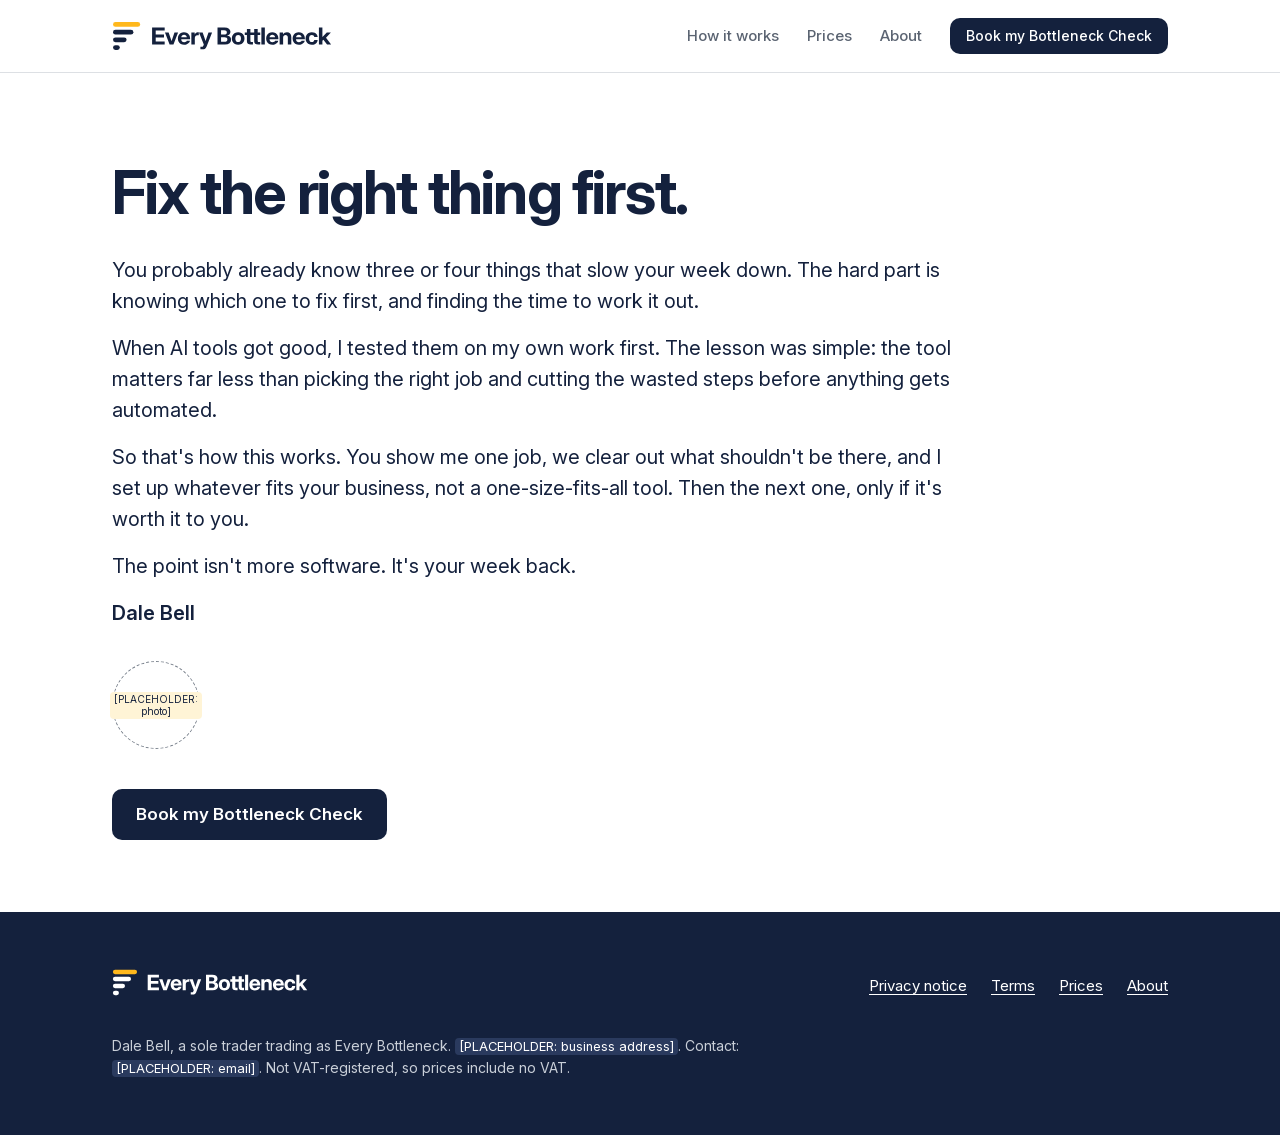
==== about/index.html @ 40b59c37 "Every Bottleneck site: first commit (all 7 pages reviewed and signed off) Co-Authored-By: Claude Opu" ====
<!doctype html>
<html lang="en-GB">
<head>
<meta charset="utf-8">
<meta name="viewport" content="width=device-width, initial-scale=1">
<title>About | Every Bottleneck</title>
<meta name="description" content="Fix the right thing first. The point isn't more software. It's your week back.">
<!-- Hidden from search engines until launch. Remove this line on launch day. -->
<meta name="robots" content="noindex">
<meta name="theme-color" content="#14213D">
<link rel="icon" href="/assets/brand/icon.svg" type="image/svg+xml">
<link rel="icon" href="/assets/brand/icon-32.png" sizes="32x32" type="image/png">
<link rel="apple-touch-icon" href="/assets/brand/apple-touch-icon.png">
<link rel="manifest" href="/site.webmanifest">
<link rel="preload" href="/assets/fonts/InterVariable-latin.woff2" as="font" type="font/woff2" crossorigin>
<link rel="stylesheet" href="/assets/css/site.css?v=6">
</head>
<body>
<a class="skip-link" href="#main">Skip to content</a>
<header class="site-header">
  <div class="wrap">
    <a class="brand" href="/" aria-label="Every Bottleneck, home"><img src="/assets/brand/logo.svg" alt="Every Bottleneck" width="220" height="33"></a>
    <button class="nav-toggle" type="button" aria-expanded="false" aria-controls="site-nav">Menu</button>
    <nav id="site-nav" class="site-nav" aria-label="Main">
      <ul>
        <li><a href="/#how-it-works">How it works</a></li>
        <li><a href="/prices/">Prices</a></li>
        <li><a href="/about/">About</a></li>
        <li><a class="btn" href="/#check">Book my Bottleneck Check</a></li>
      </ul>
    </nav>
  </div>
</header>
<main id="main">

<div class="wrap page-head">
  <h1>Fix the right thing first.</h1>
</div>
<div class="wrap prose letter">
  <p>You probably already know three or four things that slow your week down. The hard part is knowing which one to fix first, and finding the time to work it out.</p>
  <p>When AI tools got good, I tested them on my own work first. The lesson was simple: the tool matters far less than picking the right job and cutting the wasted steps before anything gets automated.</p>
  <p>So that's how this works. You show me one job, we clear out what shouldn't be there, and I set up whatever fits your business, not a one-size-fits-all tool. Then the next one, only if it's worth it to you.</p>
  <p>The point isn't more software. It's your week back.</p>
  <p class="signoff">Dale Bell</p>
  <div class="founder" style="margin:32px 0 40px"><div class="photo-slot"><span class="ph">[PLACEHOLDER: photo]</span></div></div>
  <a class="btn" href="/#check">Book my Bottleneck Check</a>
</div>
</main>
<footer class="site-footer">
  <div class="wrap">
    <div class="footer-grid">
      <a class="brand" href="/" aria-label="Every Bottleneck, home"><img src="/assets/brand/logo-reversed.svg" alt="Every Bottleneck" width="196" height="29"></a>
      <ul class="footer-links">
        <li><a href="/privacy/">Privacy notice</a></li>
        <li><a href="/terms/">Terms</a></li>
        <li><a href="/prices/">Prices</a></li>
        <li><a href="/about/">About</a></li>
      </ul>
    </div>
    <p class="legal">Dale Bell, a sole trader trading as Every Bottleneck. <span class="ph">[PLACEHOLDER: business address]</span>. Contact: <span class="ph">[PLACEHOLDER: email]</span>. Not VAT-registered, so prices include no VAT.</p>
  </div>
</footer>
<div class="sticky-cta" hidden><a class="btn btn-block" href="/#check">Book my Bottleneck Check</a></div>
<script src="/assets/js/site.js" defer></script>
</body>
</html>
---- assets/css/site.css ----
/* Every Bottleneck site styles. Values come from the Brand Guidelines (colours, type scale, spacing, components). */

@font-face {
  font-family: "Inter";
  src: url("/assets/fonts/InterVariable-latin.woff2") format("woff2");
  font-weight: 400 700;
  font-style: normal;
  font-display: swap;
}

:root {
  --navy: #14213D;
  --amber: #FFB81C;
  --white: #FFFFFF;
  --mist: #F4F5F6;
  --steel: #5B6472;
  --line: #DDE0E4;
  --field: #7A828D;
  --focus: #2350D8;

  --font: "Inter", -apple-system, BlinkMacSystemFont, "Segoe UI", Roboto, Helvetica, Arial, sans-serif;
  --radius-btn: 10px;
  --radius-card: 16px;
  --wrap: 1120px;
  --gutter: 16px;
}

*, *::before, *::after { box-sizing: border-box; }
html { -webkit-text-size-adjust: 100%; scroll-behavior: smooth; }
@media (prefers-reduced-motion: reduce) { html { scroll-behavior: auto; } }

body {
  margin: 0;
  background: var(--white);
  color: var(--navy);
  font-family: var(--font);
  font-size: 17px;
  line-height: 1.55;
  font-optical-sizing: auto;
  text-rendering: optimizeLegibility;
}
@media (min-width: 768px) { body { font-size: 18px; } }

img, svg { max-width: 100%; height: auto; display: block; }
a { color: var(--navy); text-underline-offset: 3px; }
a:hover { text-decoration-thickness: 2px; }
:focus-visible { outline: 3px solid var(--focus); outline-offset: 2px; border-radius: 4px; }

.skip-link { position: absolute; left: -9999px; top: 8px; background: var(--navy); color: var(--white); padding: 10px 16px; border-radius: 8px; z-index: 100; }
.skip-link:focus { left: 8px; }

.wrap { max-width: var(--wrap); margin: 0 auto; padding: 0 var(--gutter); }
@media (min-width: 768px) { :root { --gutter: 32px; } }

/* ---------- Type ---------- */
h1, h2, h3 { margin: 0 0 16px; line-height: 1.1; }
h1 { font-size: 40px; font-weight: 700; letter-spacing: -0.03em; }
h2 { font-size: 28px; font-weight: 600; letter-spacing: -0.02em; }
h3 { font-size: 17px; font-weight: 600; line-height: 1.3; letter-spacing: 0; margin-bottom: 6px; }
@media (min-width: 768px) {
  h1 { font-size: 60px; line-height: 1.04; }
  h2 { font-size: 36px; }
  h3 { font-size: 18px; }
}
p { margin: 0 0 16px; max-width: 65ch; }
.lead { font-size: 19px; color: var(--steel); max-width: 34ch; }
.no-cap { max-width: none; }
@media (min-width: 768px) { .lead { font-size: 20px; } }
.muted { color: var(--steel); }
.small { font-size: 14px; }

/* ---------- Header ---------- */
.site-header { border-bottom: 1px solid var(--line); background: var(--white); }
.site-header .wrap { display: flex; align-items: center; justify-content: space-between; gap: 24px; min-height: 72px; }
.brand { display: inline-flex; align-items: center; }
.brand img { width: 196px; height: auto; }
@media (min-width: 768px) { .brand img { width: 220px; } }

.nav-toggle {
  font: inherit; font-size: 15px; font-weight: 600; color: var(--navy);
  background: none; border: 1px solid var(--field); border-radius: 8px;
  padding: 8px 14px; min-height: 44px; cursor: pointer;
}
.site-nav { display: none; }
.site-nav.is-open { display: block; position: absolute; left: 0; right: 0; top: 72px; background: var(--white); border-bottom: 1px solid var(--line); z-index: 50; }
.site-nav ul { list-style: none; margin: 0; padding: 8px var(--gutter) 20px; }
.site-nav li a { display: block; padding: 12px 0; text-decoration: none; font-weight: 500; }
.site-nav .btn { margin-top: 8px; }
.site-header { position: relative; }

@media (min-width: 900px) {
  .nav-toggle { display: none; }
  .site-nav, .site-nav.is-open { display: block; position: static; border: 0; }
  .site-nav ul { display: flex; align-items: center; gap: 28px; padding: 0; }
  .site-nav li a { padding: 8px 0; font-size: 15px; color: var(--steel); }
  .site-nav li a:hover { color: var(--navy); }
  .site-nav li a.btn { color: var(--white); margin: 0; padding: 10px 16px; font-size: 14px; min-height: 0; }
}

/* ---------- Buttons ---------- */
.btn {
  display: inline-block; background: var(--navy); color: var(--white);
  font-weight: 600; font-size: 17px; line-height: 1.2;
  padding: 15px 24px; border-radius: var(--radius-btn);
  text-decoration: none; text-align: center; border: 0; min-height: 48px;
}
.btn:hover { background: #0D1730; text-decoration: none; }
.btn-block { display: block; width: 100%; }
.reassure { font-size: 14px; color: var(--steel); margin-top: 14px; }

/* ---------- Sections ---------- */
.section { padding: 64px 0; }
@media (min-width: 768px) { .section { padding: 96px 0; } }
.section.mist { background: var(--mist); }
.section-head { max-width: 640px; margin-bottom: 32px; }

/* Hero */
.hero { padding: 48px 0 64px; }
@media (min-width: 768px) { .hero { padding: 88px 0 104px; } }
.hero-grid { display: grid; gap: 40px; align-items: center; }
@media (min-width: 900px) { .hero-grid { grid-template-columns: 1.15fr 0.85fr; gap: 56px; } }
.brandline { font-size: 17px; color: var(--steel); margin-bottom: 16px; }
.brandline strong { color: var(--navy); font-weight: 600; }
.hero .lead { margin-bottom: 32px; }

/* The "Fix first" list: the brand's signature illustration (one amber element only) */
.fixlist { background: var(--mist); border-radius: var(--radius-card); padding: 20px; }
.fixlist-cap { font-size: 13px; color: var(--steel); margin: 0 0 12px; }
.fixlist ul { list-style: none; margin: 0; padding: 0; }
.fixlist li { display: flex; align-items: center; gap: 12px; background: var(--white); border-radius: 10px; padding: 14px; margin-bottom: 8px; font-size: 16px; line-height: 1.35; }
.fixlist li:last-child { margin-bottom: 0; }
.fixlist .bar { width: 5px; align-self: stretch; border-radius: 3px; background: var(--line); flex: none; }
.fixlist li.first { box-shadow: inset 0 0 0 1.5px var(--navy); }
.fixlist li.first .bar { background: var(--amber); }
.fixlist .tag { margin-left: auto; font-size: 13px; font-weight: 600; background: var(--amber); color: var(--navy); padding: 3px 8px; border-radius: 6px; white-space: nowrap; }

/* Problem story */
.story p { font-size: 19px; max-width: 60ch; }
@media (min-width: 768px) { .story p { font-size: 21px; line-height: 1.5; } }

/* What I look at: four points, deliberately not identical cards */
.points { display: grid; gap: 0; border-top: 1px solid var(--line); }
@media (min-width: 768px) { .points { grid-template-columns: 1fr 1fr; column-gap: 48px; } }
.points > div { padding: 24px 0; border-bottom: 1px solid var(--line); }
.points p { margin: 0; color: var(--steel); }

/* How it works: a real sequence, so numbered */
.steps { list-style: none; margin: 0; padding: 0; display: grid; gap: 32px; counter-reset: step; }
@media (min-width: 900px) { .steps { grid-template-columns: repeat(3, 1fr); gap: 40px; } }
.steps li { counter-increment: step; }
.steps li::before { content: counter(step); display: inline-flex; align-items: center; justify-content: center; width: 36px; height: 36px; border-radius: 50%; border: 1.5px solid var(--navy); font-weight: 600; font-size: 16px; margin-bottom: 14px; }
.steps p { margin: 0; color: var(--steel); }
/* Button under the steps: left on phones (in line with the stacked steps), centred from tablet up */
.steps-cta { margin: 40px 0 0; max-width: none; }
@media (min-width: 768px) { .steps-cta { text-align: center; } }

/* For / not for */
.fit { display: grid; gap: 24px; }
@media (min-width: 768px) { .fit { grid-template-columns: 1fr 1fr; gap: 32px; } }
.fit > div { background: var(--white); border-radius: var(--radius-card); padding: 24px; }
.section.mist .fit > div { background: var(--white); }
.fit p { margin: 0; }

/* Ladder and prices */
.ladder { display: grid; gap: 16px; margin-bottom: 24px; }
@media (min-width: 768px) { .ladder { grid-template-columns: 1fr 1fr; } }
.ladder > div { border: 1px solid var(--line); border-radius: var(--radius-card); padding: 24px; }
.price { font-weight: 600; }

.offers { display: grid; gap: 24px; }
.offer { border: 1px solid var(--line); border-radius: var(--radius-card); padding: 28px; max-width: 800px; }
.offer.feature { background: var(--mist); border-color: var(--mist); }
.offer h2 { font-size: 24px; margin-bottom: 4px; }
@media (min-width: 768px) { .offer h2 { font-size: 28px; } }
.offer .price { font-size: 18px; margin-bottom: 16px; }
.guarantee { border-left: 3px solid var(--navy); padding-left: 14px; }
.offer .btn { margin-top: 8px; }

/* Check form section */
.check-grid { display: grid; gap: 40px; }
@media (min-width: 900px) { .check-grid { grid-template-columns: 0.8fr 1.2fr; gap: 56px; align-items: start; } }
.founder { display: flex; gap: 16px; align-items: flex-start; margin-top: 24px; }
.photo-slot { width: 88px; height: 88px; border-radius: 50%; background: var(--white); border: 1.5px dashed var(--field); flex: none; display: flex; align-items: center; justify-content: center; text-align: center; font-size: 11px; line-height: 1.2; color: var(--steel); padding: 8px; }
.founder p { margin: 0; }
.form-slot { background: var(--white); border: 1.5px dashed var(--field); border-radius: var(--radius-card); padding: 32px 24px; min-height: 320px; display: flex; flex-direction: column; justify-content: center; }
.form-slot p { margin: 0 0 8px; }

/* Placeholder marker: visible on purpose until the real content exists */
.ph { background: #FFF4D6; color: var(--navy); padding: 1px 4px; border-radius: 4px; font-size: 0.92em; }

/* FAQ */
.faq { max-width: 760px; }
.faq details { border-bottom: 1px solid var(--line); }
.faq summary { cursor: pointer; padding: 20px 32px 20px 0; font-weight: 600; list-style: none; position: relative; min-height: 44px; }
.faq summary::-webkit-details-marker { display: none; }
.faq summary::after { content: "+"; position: absolute; right: 4px; top: 18px; font-size: 22px; font-weight: 400; color: var(--steel); }
.faq details[open] summary::after { content: "\2212"; }
.faq details p { color: var(--steel); padding-bottom: 20px; margin: 0; }

/* Closing call to action */
.closing { text-align: center; }
/* Line break that only applies from tablet width up; phones wrap naturally */
.wide-only { display: none; }
@media (min-width: 768px) { .wide-only { display: inline; } }

/* Long-form pages (About, Privacy, Terms) */
.page-head { padding-top: 56px; padding-bottom: 8px; }
@media (min-width: 768px) { .page-head { padding-top: 88px; padding-bottom: 16px; } }
.prose { padding-bottom: 72px; }
.prose > * { max-width: 70ch; }
.prose h2 { font-size: 22px; margin-top: 36px; }
@media (min-width: 768px) { .prose h2 { font-size: 24px; } }
.prose ul { padding-left: 20px; margin: 0 0 16px; }
.prose li { margin-bottom: 8px; }
.letter p { font-size: 19px; }
@media (min-width: 768px) { .letter p { font-size: 20px; } }
.signoff { font-weight: 600; }

/* ---------- Footer ---------- */
.site-footer { background: var(--navy); color: var(--white); padding: 56px 0 40px; }
.site-footer a { color: var(--white); }
.footer-grid { display: grid; gap: 32px; }
@media (min-width: 768px) { .footer-grid { grid-template-columns: 1fr auto; align-items: start; } }
.site-footer .brand img { width: 196px; }
.footer-links { list-style: none; margin: 0; padding: 0; display: flex; flex-wrap: wrap; gap: 8px 24px; font-size: 15px; }
.footer-links a { display: inline-block; padding: 6px 0; }
.legal { font-size: 14px; color: #C9CFD8; margin-top: 32px; max-width: 70ch; }
.site-footer .ph { background: #2A3A5E; color: var(--white); }

/* ---------- Sticky phone call to action ---------- */
.sticky-cta { position: fixed; left: 0; right: 0; bottom: 0; padding: 12px var(--gutter) calc(12px + env(safe-area-inset-bottom)); background: var(--white); border-top: 1px solid var(--line); z-index: 40; }
.sticky-cta[hidden] { display: none; }
@media (min-width: 900px) { .sticky-cta { display: none; } }
@media (max-width: 899px) { body.has-sticky { padding-bottom: 76px; } }
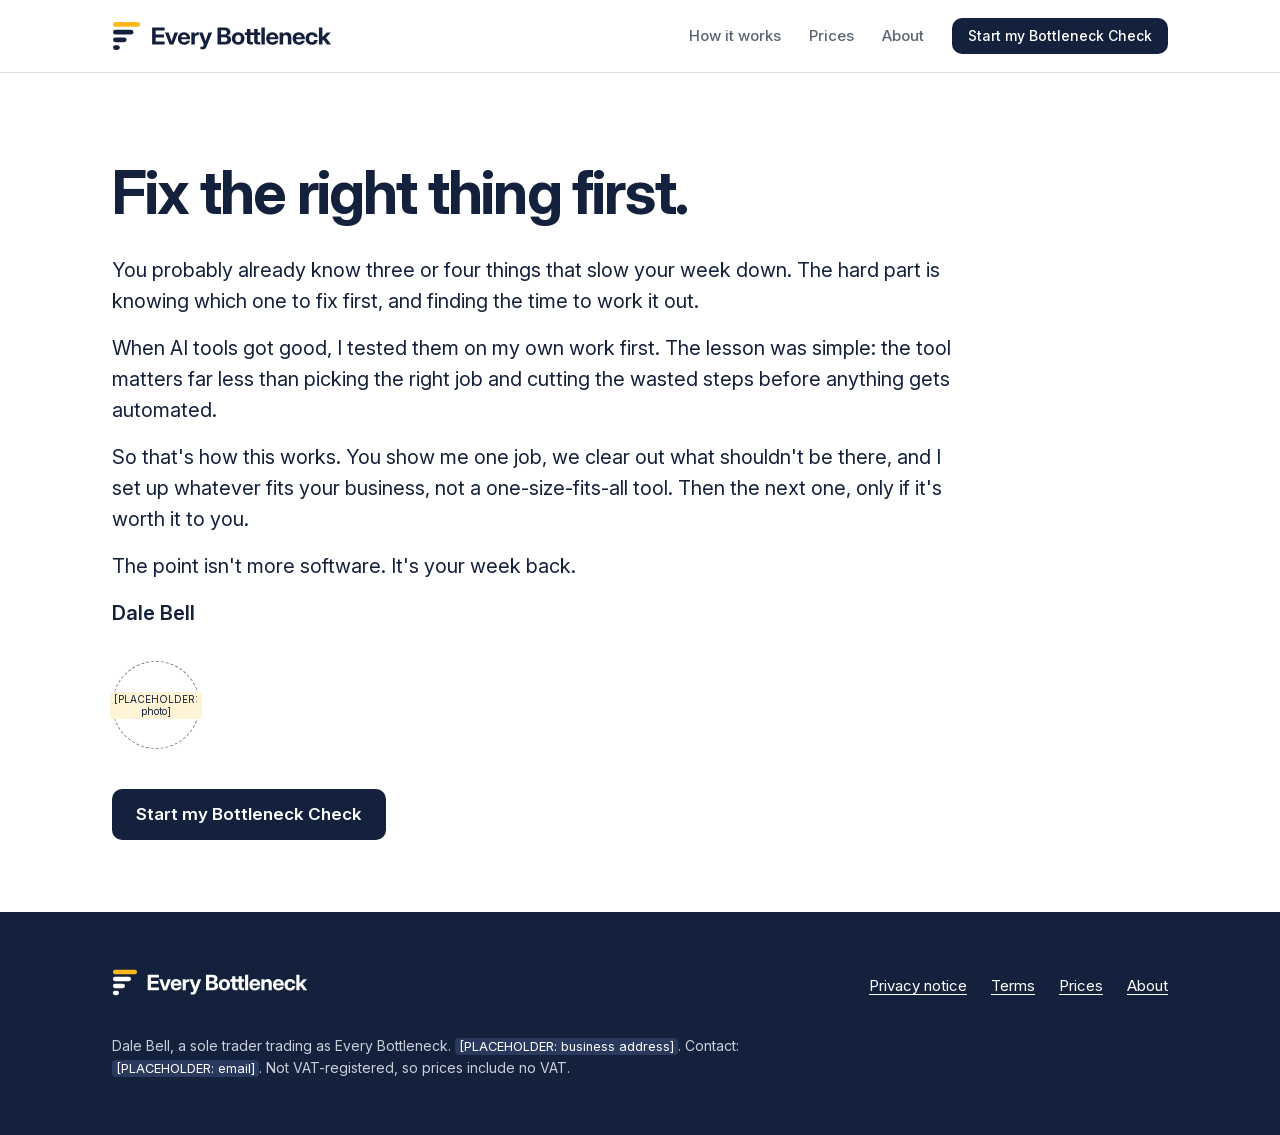
==== commit a4e0ac65: "Copywriting pass: Start button, homepage payoff line, Fix It For Me benefit lead, FAQ names both cal" ====
--- a/about/index.html
+++ b/about/index.html
@@ -26,7 +26,7 @@
         <li><a href="/#how-it-works">How it works</a></li>
         <li><a href="/prices/">Prices</a></li>
         <li><a href="/about/">About</a></li>
-        <li><a class="btn" href="/#check">Book my Bottleneck Check</a></li>
+        <li><a class="btn" href="/#check">Start my Bottleneck Check</a></li>
       </ul>
     </nav>
   </div>
@@ -43,7 +43,7 @@
   <p>The point isn't more software. It's your week back.</p>
   <p class="signoff">Dale Bell</p>
   <div class="founder" style="margin:32px 0 40px"><div class="photo-slot"><span class="ph">[PLACEHOLDER: photo]</span></div></div>
-  <a class="btn" href="/#check">Book my Bottleneck Check</a>
+  <a class="btn" href="/#check">Start my Bottleneck Check</a>
 </div>
 </main>
 <footer class="site-footer">
@@ -60,7 +60,7 @@
     <p class="legal">Dale Bell, a sole trader trading as Every Bottleneck. <span class="ph">[PLACEHOLDER: business address]</span>. Contact: <span class="ph">[PLACEHOLDER: email]</span>. Not VAT-registered, so prices include no VAT.</p>
   </div>
 </footer>
-<div class="sticky-cta" hidden><a class="btn btn-block" href="/#check">Book my Bottleneck Check</a></div>
+<div class="sticky-cta" hidden><a class="btn btn-block" href="/#check">Start my Bottleneck Check</a></div>
 <script src="/assets/js/site.js" defer></script>
 </body>
 </html>
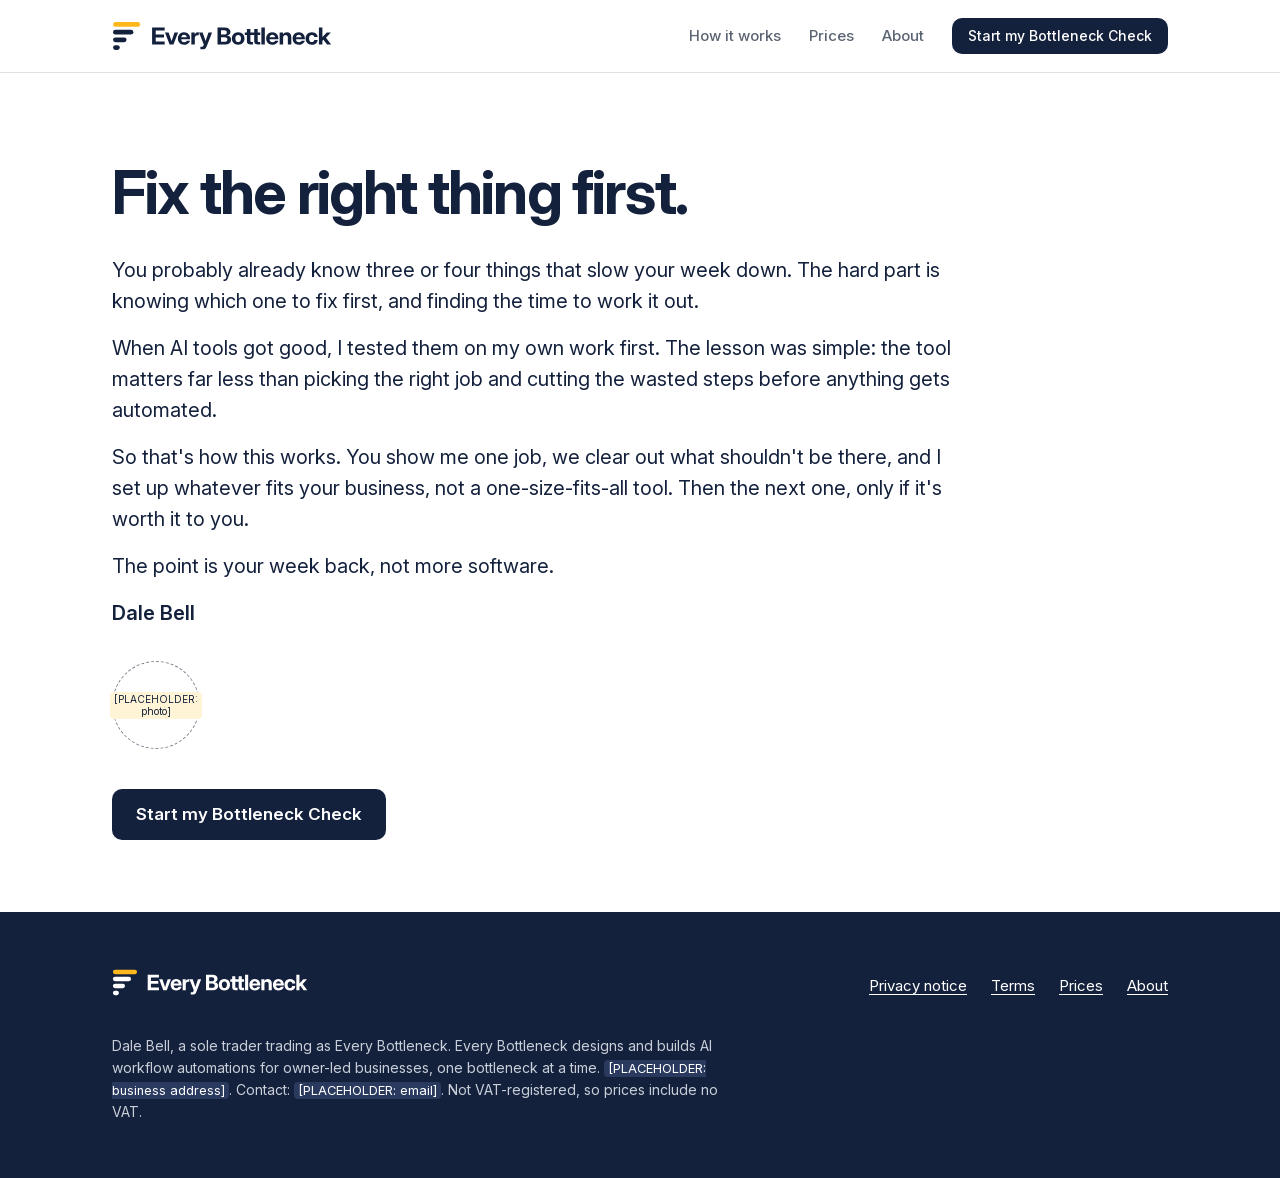
==== commit 62d67c0b: "Copywriting pass 2: footer business description, Check card, FAQs, Map fit line, About closer Co-Aut" ====
--- a/about/index.html
+++ b/about/index.html
@@ -40,7 +40,7 @@
   <p>You probably already know three or four things that slow your week down. The hard part is knowing which one to fix first, and finding the time to work it out.</p>
   <p>When AI tools got good, I tested them on my own work first. The lesson was simple: the tool matters far less than picking the right job and cutting the wasted steps before anything gets automated.</p>
   <p>So that's how this works. You show me one job, we clear out what shouldn't be there, and I set up whatever fits your business, not a one-size-fits-all tool. Then the next one, only if it's worth it to you.</p>
-  <p>The point isn't more software. It's your week back.</p>
+  <p>The point is your week back, not more software.</p>
   <p class="signoff">Dale Bell</p>
   <div class="founder" style="margin:32px 0 40px"><div class="photo-slot"><span class="ph">[PLACEHOLDER: photo]</span></div></div>
   <a class="btn" href="/#check">Start my Bottleneck Check</a>
@@ -57,7 +57,7 @@
         <li><a href="/about/">About</a></li>
       </ul>
     </div>
-    <p class="legal">Dale Bell, a sole trader trading as Every Bottleneck. <span class="ph">[PLACEHOLDER: business address]</span>. Contact: <span class="ph">[PLACEHOLDER: email]</span>. Not VAT-registered, so prices include no VAT.</p>
+    <p class="legal">Dale Bell, a sole trader trading as Every Bottleneck. Every Bottleneck designs and builds AI workflow automations for owner-led businesses, one bottleneck at a time. <span class="ph">[PLACEHOLDER: business address]</span>. Contact: <span class="ph">[PLACEHOLDER: email]</span>. Not VAT-registered, so prices include no VAT.</p>
   </div>
 </footer>
 <div class="sticky-cta" hidden><a class="btn btn-block" href="/#check">Start my Bottleneck Check</a></div>
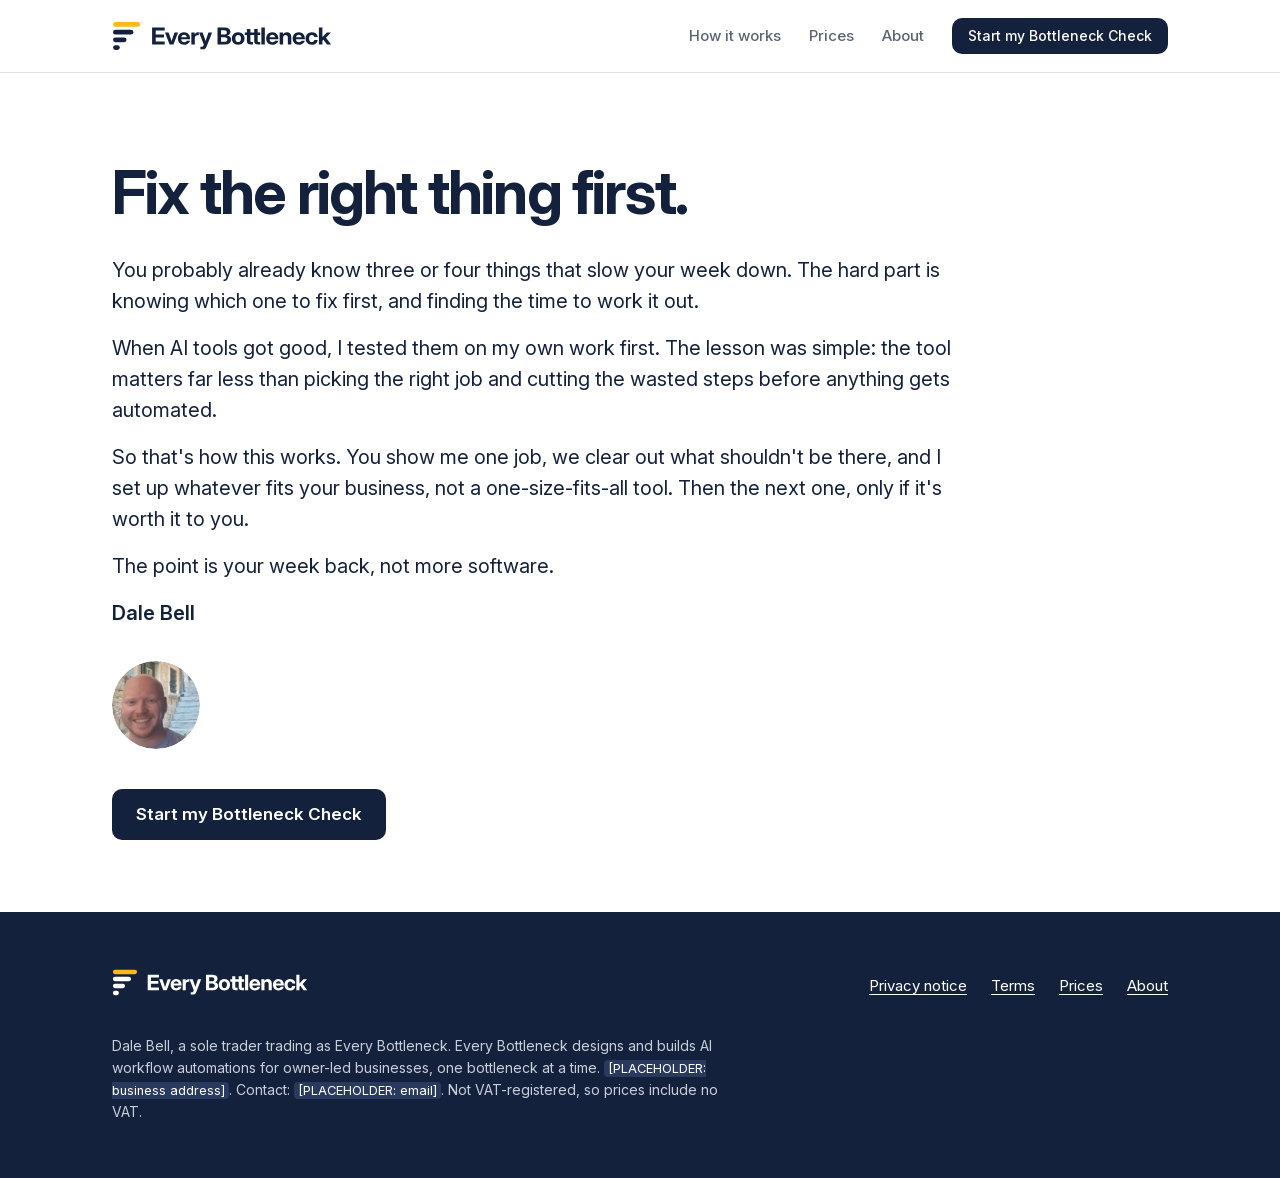
==== commit 7ca262ce: "Add Dale's photo to the founder blocks on Home and About Replace both photo placeholders with a 400x" ====
--- a/about/index.html
+++ b/about/index.html
@@ -7,13 +7,20 @@
 <meta name="description" content="Fix the right thing first. The point isn't more software. It's your week back.">
 <!-- Hidden from search engines until launch. Remove this line on launch day. -->
 <meta name="robots" content="noindex">
+<link rel="canonical" href="https://everybottleneck.com/about/">
+<meta property="og:type" content="website">
+<meta property="og:site_name" content="Every Bottleneck">
+<meta property="og:locale" content="en_GB">
+<meta property="og:title" content="About | Every Bottleneck">
+<meta property="og:description" content="Fix the right thing first. The point isn't more software. It's your week back.">
+<meta property="og:url" content="https://everybottleneck.com/about/">
 <meta name="theme-color" content="#14213D">
 <link rel="icon" href="/assets/brand/icon.svg" type="image/svg+xml">
 <link rel="icon" href="/assets/brand/icon-32.png" sizes="32x32" type="image/png">
 <link rel="apple-touch-icon" href="/assets/brand/apple-touch-icon.png">
 <link rel="manifest" href="/site.webmanifest">
 <link rel="preload" href="/assets/fonts/InterVariable-latin.woff2" as="font" type="font/woff2" crossorigin>
-<link rel="stylesheet" href="/assets/css/site.css?v=6">
+<link rel="stylesheet" href="/assets/css/site.css?v=7">
 </head>
 <body>
 <a class="skip-link" href="#main">Skip to content</a>
@@ -42,7 +49,7 @@
   <p>So that's how this works. You show me one job, we clear out what shouldn't be there, and I set up whatever fits your business, not a one-size-fits-all tool. Then the next one, only if it's worth it to you.</p>
   <p>The point is your week back, not more software.</p>
   <p class="signoff">Dale Bell</p>
-  <div class="founder" style="margin:32px 0 40px"><div class="photo-slot"><span class="ph">[PLACEHOLDER: photo]</span></div></div>
+  <div class="founder" style="margin:32px 0 40px"><div class="photo-slot has-photo"><img src="/assets/img/dale.jpg" alt="Dale Bell" width="88" height="88"></div></div>
   <a class="btn" href="/#check">Start my Bottleneck Check</a>
 </div>
 </main>
--- a/assets/css/site.css
+++ b/assets/css/site.css
@@ -181,6 +181,8 @@
 @media (min-width: 900px) { .check-grid { grid-template-columns: 0.8fr 1.2fr; gap: 56px; align-items: start; } }
 .founder { display: flex; gap: 16px; align-items: flex-start; margin-top: 24px; }
 .photo-slot { width: 88px; height: 88px; border-radius: 50%; background: var(--white); border: 1.5px dashed var(--field); flex: none; display: flex; align-items: center; justify-content: center; text-align: center; font-size: 11px; line-height: 1.2; color: var(--steel); padding: 8px; }
+.photo-slot.has-photo { padding: 0; border: none; overflow: hidden; }
+.photo-slot img { width: 100%; height: 100%; object-fit: cover; border-radius: 50%; display: block; }
 .founder p { margin: 0; }
 .form-slot { background: var(--white); border: 1.5px dashed var(--field); border-radius: var(--radius-card); padding: 32px 24px; min-height: 320px; display: flex; flex-direction: column; justify-content: center; }
 .form-slot p { margin: 0 0 8px; }
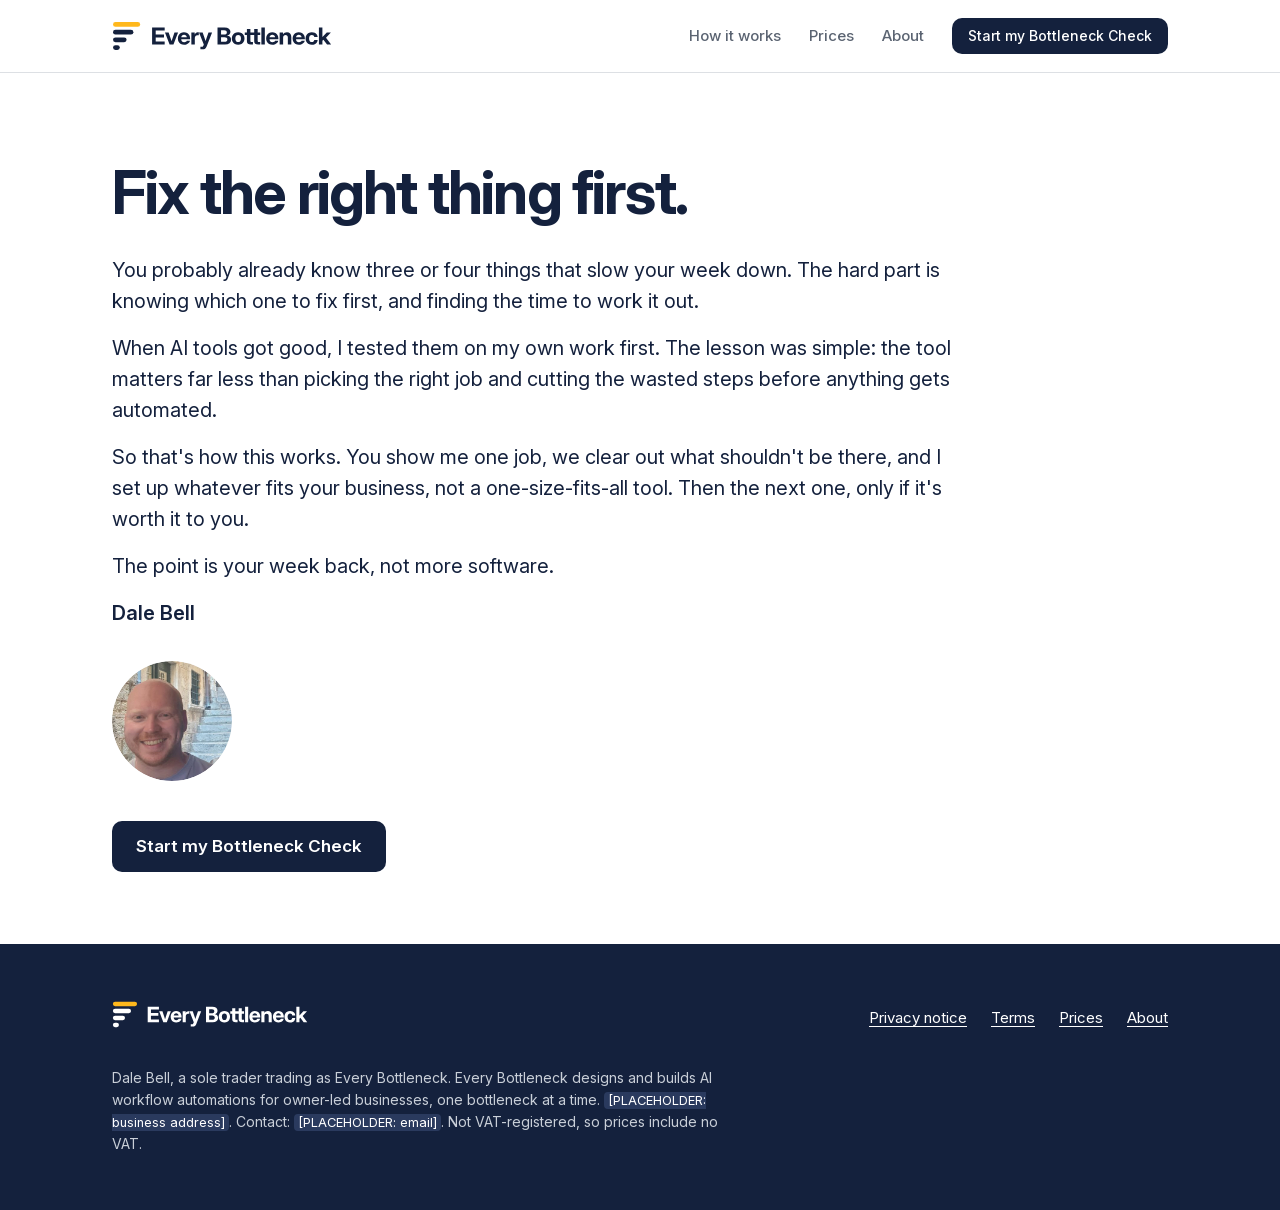
==== commit e166049d: "Enlarge the founder photo to 120px on screens 768px and wider Phones keep the 88px circle so the tex" ====
--- a/about/index.html
+++ b/about/index.html
@@ -20,7 +20,7 @@
 <link rel="apple-touch-icon" href="/assets/brand/apple-touch-icon.png">
 <link rel="manifest" href="/site.webmanifest">
 <link rel="preload" href="/assets/fonts/InterVariable-latin.woff2" as="font" type="font/woff2" crossorigin>
-<link rel="stylesheet" href="/assets/css/site.css?v=7">
+<link rel="stylesheet" href="/assets/css/site.css?v=8">
 </head>
 <body>
 <a class="skip-link" href="#main">Skip to content</a>
--- a/assets/css/site.css
+++ b/assets/css/site.css
@@ -183,6 +183,7 @@
 .photo-slot { width: 88px; height: 88px; border-radius: 50%; background: var(--white); border: 1.5px dashed var(--field); flex: none; display: flex; align-items: center; justify-content: center; text-align: center; font-size: 11px; line-height: 1.2; color: var(--steel); padding: 8px; }
 .photo-slot.has-photo { padding: 0; border: none; overflow: hidden; }
 .photo-slot img { width: 100%; height: 100%; object-fit: cover; border-radius: 50%; display: block; }
+@media (min-width: 768px) { .photo-slot.has-photo { width: 120px; height: 120px; } }
 .founder p { margin: 0; }
 .form-slot { background: var(--white); border: 1.5px dashed var(--field); border-radius: var(--radius-card); padding: 32px 24px; min-height: 320px; display: flex; flex-direction: column; justify-content: center; }
 .form-slot p { margin: 0 0 8px; }
